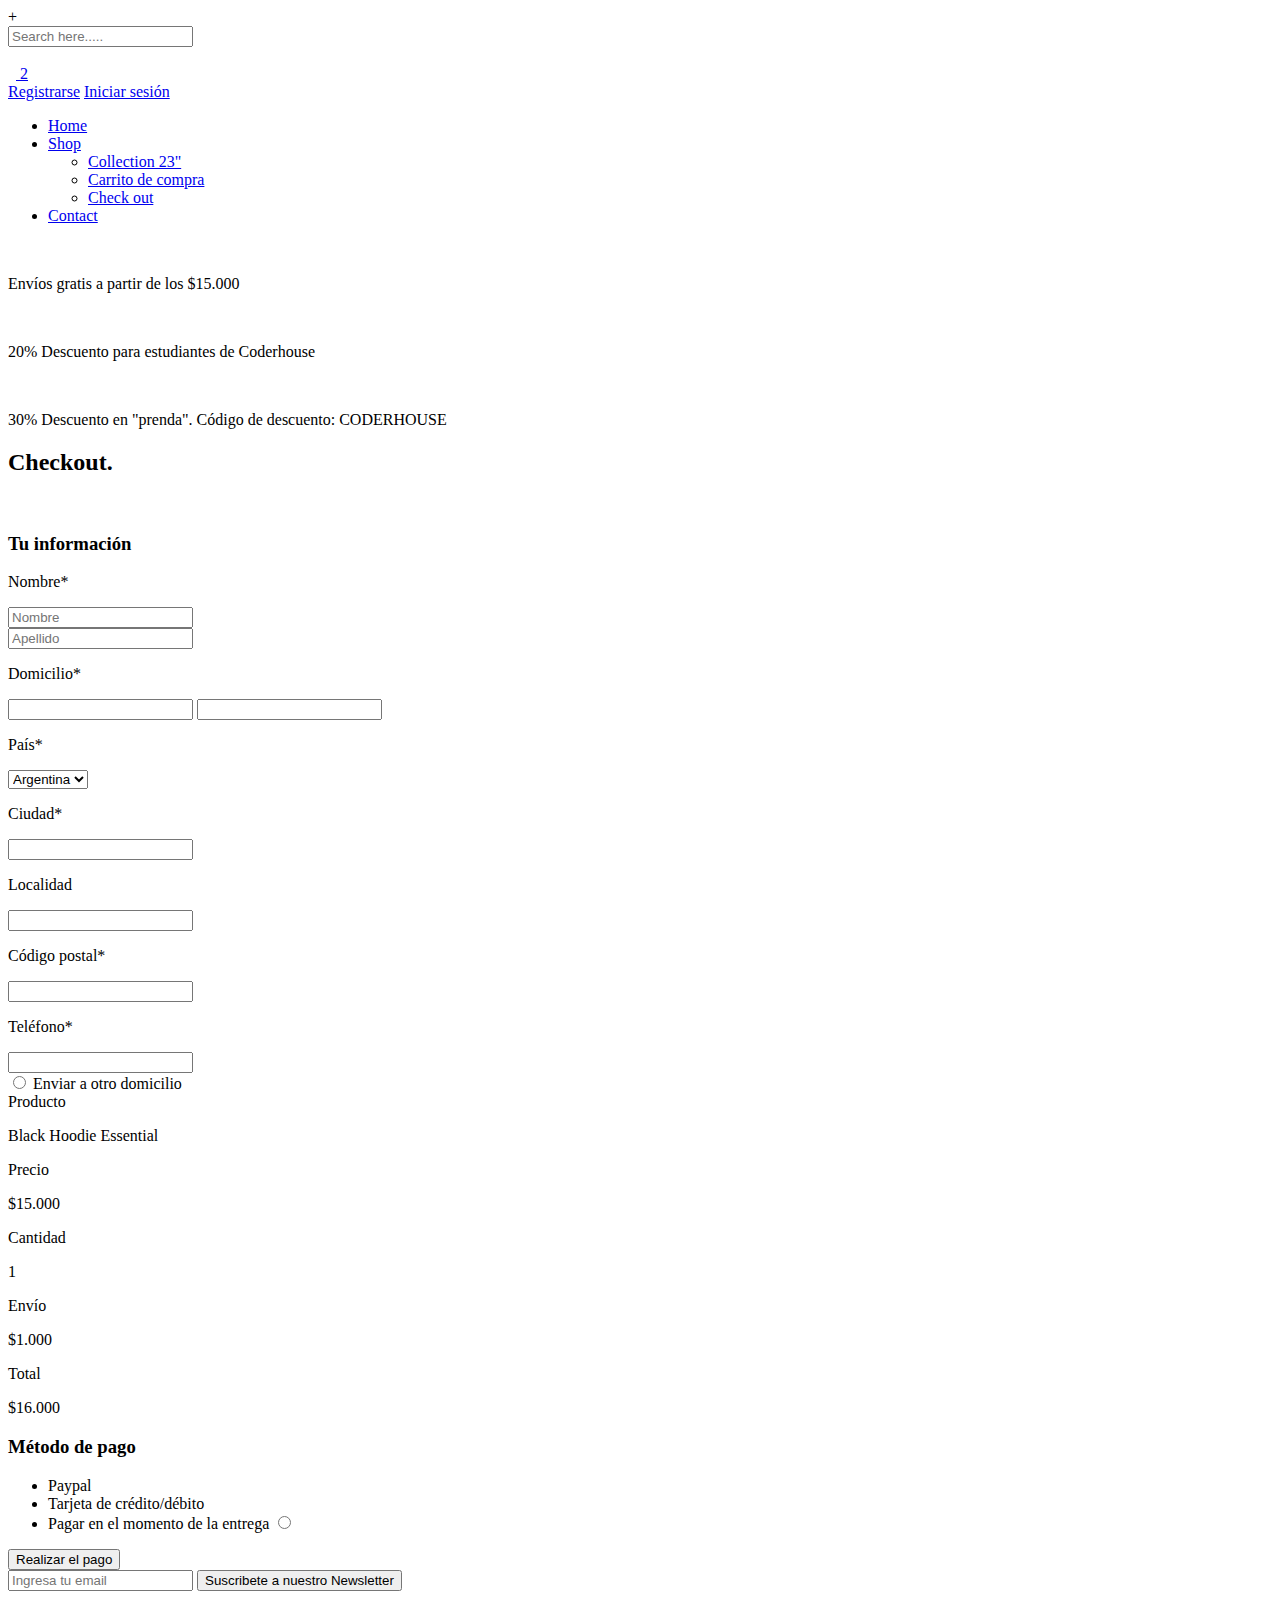
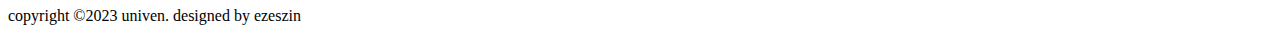
==== pages/check-out.html @ 95d7c091 "Init" ====
<!DOCTYPE html>
<html lang="zxx">

<head>
    <meta charset="UTF-8">
    <meta name="description" content="Yoga Studio Template">
    <meta name="keywords" content="Yoga, unica, creative, html">
    <meta name="viewport" content="width=device-width, initial-scale=1.0">
    <meta http-equiv="X-UA-Compatible" content="ie=edge">
    <title>Univen</title>

    <!-- Google Font -->
    <link href="https://fonts.googleapis.com/css?family=Amatic+SC:400,700&display=swap" rel="stylesheet">
    <link href="https://fonts.googleapis.com/css?family=Montserrat:100,200,300,400,500,600,700,800,900&display=swap"
        rel="stylesheet">

    <!-- Css Styles -->
    <link rel="stylesheet" href="css/bootstrap.min.css" type="text/css">
    <link rel="stylesheet" href="css/font-awesome.min.css" type="text/css">
    <link rel="stylesheet" href="css/nice-select.css" type="text/css">
    <link rel="stylesheet" href="css/owl.carousel.min.css" type="text/css">
    <link rel="stylesheet" href="css/magnific-popup.css" type="text/css">
    <link rel="stylesheet" href="css/slicknav.min.css" type="text/css">
    <link rel="stylesheet" href="css/style.css" type="text/css">
</head>

<body>
    <!-- Page Preloder -->
    <div id="preloder">
        <div class="loader"></div>
    </div>
    
    <!-- Search model -->
	<div class="search-model">
		<div class="h-100 d-flex align-items-center justify-content-center">
			<div class="search-close-switch">+</div>
			<form class="search-model-form">
				<input type="text" id="search-input" placeholder="Search here.....">
			</form>
		</div>
	</div>
	<!-- Search model end -->

    <!-- Header Section Begin -->
    <header class="header-section">
        <div class="container-fluid">
            <div class="inner-header">
                <div class="logo">
                    <a href="./index.html"><img src="img/logo.png" alt=""></a>
                </div>
                <div class="header-right">
                    <img src="img/icons/search.png" alt="" class="search-trigger">
                    <img src="img/icons/man.png" alt="">
                    <a href="#">
                        <img src="img/icons/bag.png" alt="">
                        <span>2</span>
                    </a>
                </div>
                <div class="user-access">
                    <a href="#">Registrarse</a>
                    <a href="#" class="in">Iniciar sesión</a>
                </div>
                <nav class="main-menu mobile-menu">
                    <ul>
                        <li><a class="active" href="../index.html">Home</a></li>
                        <li><a href="../pages/product-page.html">Shop</a>
                            <ul class="sub-menu">
                                <li><a href="../pages/product-page.html">Collection 23"</a></li>
                                <li><a href="shopping-cart.html">Carrito de compra</a></li>
                                <li><a href="check-out.html">Check out</a></li>
                            </ul>
                        </li>
                        <li><a href="./contact.html">Contact</a></li>
                    </ul>
                </nav>
            </div>
        </div>
    </header>
    <!-- Header Info Begin -->
    <div class="header-info">
        <div class="container-fluid">
            <div class="row">
                <div class="col-md-4">
                    <div class="header-item">
                        <img src="img/icons/delivery.png" alt="">
                        <p>Envíos gratis a partir de los $15.000</p>
                    </div>
                </div>
                <div class="col-md-4 text-left text-lg-center">
                    <div class="header-item">
                        <img src="img/icons/voucher.png" alt="">
                        <p>20% Descuento para estudiantes de Coderhouse</p>
                    </div>
                </div>
                <div class="col-md-4 text-left text-xl-right">
                    <div class="header-item">
                    <img src="img/icons/sales.png" alt="">
                    <p>30% Descuento en "prenda". Código de descuento: CODERHOUSE</p>
                </div>
                </div>
            </div>
        </div>
    </div>
    <!-- Header Info End -->
    <!-- Header End -->

    <!-- Page Add Section Begin -->
    <section class="page-add">
        <div class="container">
            <div class="row">
                <div class="col-lg-4">
                    <div class="page-breadcrumb">
                        <h2>Checkout<span>.</span></h2>
                    </div>
                </div>
                <div class="col-lg-8">
                    <img src="img/add.jpg" alt="">
                </div>
            </div>
        </div>
    </section>
    <!-- Page Add Section End -->

    <!-- Cart Total Page Begin -->
    <section class="cart-total-page spad">
        <div class="container">
            <form action="#" class="checkout-form">
                <div class="row">
                    <div class="col-lg-12">
                        <h3>Tu información</h3>
                    </div>
                    <div class="col-lg-9">
                        <div class="row">
                            <div class="col-lg-2">
                                <p class="in-name">Nombre*</p>
                            </div>
                            <div class="col-lg-5">
                                <input type="text" placeholder="Nombre">
                            </div>
                            <div class="col-lg-5">
                                <input type="text" placeholder="Apellido">
                            </div>
                        </div>
                        <div class="row">
                            <div class="col-lg-2">
                                <p class="in-name">Domicilio*</p>
                            </div>
                            <div class="col-lg-10">
                                <input type="text">
                                <input type="text">
                            </div>
                        </div>
                        <div class="row">
                            <div class="col-lg-2">
                                <p class="in-name">País*</p>
                            </div>
                            <div class="col-lg-10">
                                <select class="cart-select country-usa">
                                    <option>Argentina</option>
                                </select>
                            </div>
                        </div>
                        <div class="row">
                            <div class="col-lg-2">
                                <p class="in-name">Ciudad*</p>
                            </div>
                            <div class="col-lg-10">
                                <input type="text">
                            </div>
                        </div>
                        <div class="row">
                            <div class="col-lg-2">
                                <p class="in-name">Localidad</p>
                            </div>
                            <div class="col-lg-10">
                                <input type="text">
                            </div>
                        </div>
                        <div class="row">
                            <div class="col-lg-2">
                                <p class="in-name">Código postal*</p>
                            </div>
                            <div class="col-lg-10">
                                <input type="text">
                            </div>
                        </div>
                        <div class="row">
                            <div class="col-lg-2">
                                <p class="in-name">Teléfono*</p>
                            </div>
                            <div class="col-lg-10">
                                <input type="text">
                            </div>
                        </div>
                        <div class="row">
                            <div class="col-lg-12 text-right">
                                <div class="diff-addr">
                                    <input type="radio" id="one">
                                    <label for="one">Enviar a otro domicilio</label>
                                </div>
                            </div>
                        </div>
                    </div>
                    <div class="col-lg-3">
                        <div class="order-table">
                            <div class="cart-item">
                                <span>Producto</span>
                                <p class="product-name">Black Hoodie Essential</p>
                            </div>
                            <div class="cart-item">
                                <span>Precio</span>
                                <p>$15.000</p>
                            </div>
                            <div class="cart-item">
                                <span>Cantidad</span>
                                <p>1</p>
                            </div>
                            <div class="cart-item">
                                <span>Envío</span>
                                <p>$1.000</p>
                            </div>

                            <div class="cart-total">
                                <span>Total</span>
                                <p>$16.000</p>
                            </div>
                        </div>
                    </div>
                </div>
                <div class="row">
                    <div class="col-lg-12">
                        <div class="payment-method">
                            <h3>Método de pago</h3>
                            <ul>
                                <li>Paypal <img src="img/paypal.jpg" alt=""></li>
                                <li>Tarjeta de crédito/débito <img src="img/mastercard.jpg" alt=""></li>
                                <li>
                                    <label for="two">Pagar en el momento de la entrega</label>
                                    <input type="radio" id="two">
                                </li>
                            </ul>
                            <button type="submit">Realizar el pago</button>
                        </div>
                    </div>
                </div>
            </form>
        </div>
    </section>
    <!-- Cart Total Page End -->

      <!-- Footer Section Begin -->
      <footer class="footer-section spad">
        <div class="container">
            <div class="newslatter-form">
                <div class="row">
                    <div class="col-lg-12">
                        <form action="#">
                            <input type="text" placeholder="Ingresa tu email">
                            <button type="submit">Suscribete a nuestro Newsletter</button>
                        </form>
                    </div>
                </div>
            </div>
        </div>
            <div class="footer-bottom">
                <p>copyright &copy;2023 univen. designed by <span> ezeszin</span></p>
            </div>
        </footer>
    </footer>
    <!-- Footer Section End --> 

    <!-- Js Plugins -->
    <script src="js/jquery-3.3.1.min.js"></script>
    <script src="js/bootstrap.min.js"></script>
    <script src="js/jquery.magnific-popup.min.js"></script>
    <script src="js/jquery.slicknav.js"></script>
    <script src="js/owl.carousel.min.js"></script>
    <script src="js/jquery.nice-select.min.js"></script>
    <script src="js/mixitup.min.js"></script>
    <script src="js/main.js"></script>
</body>

</html>
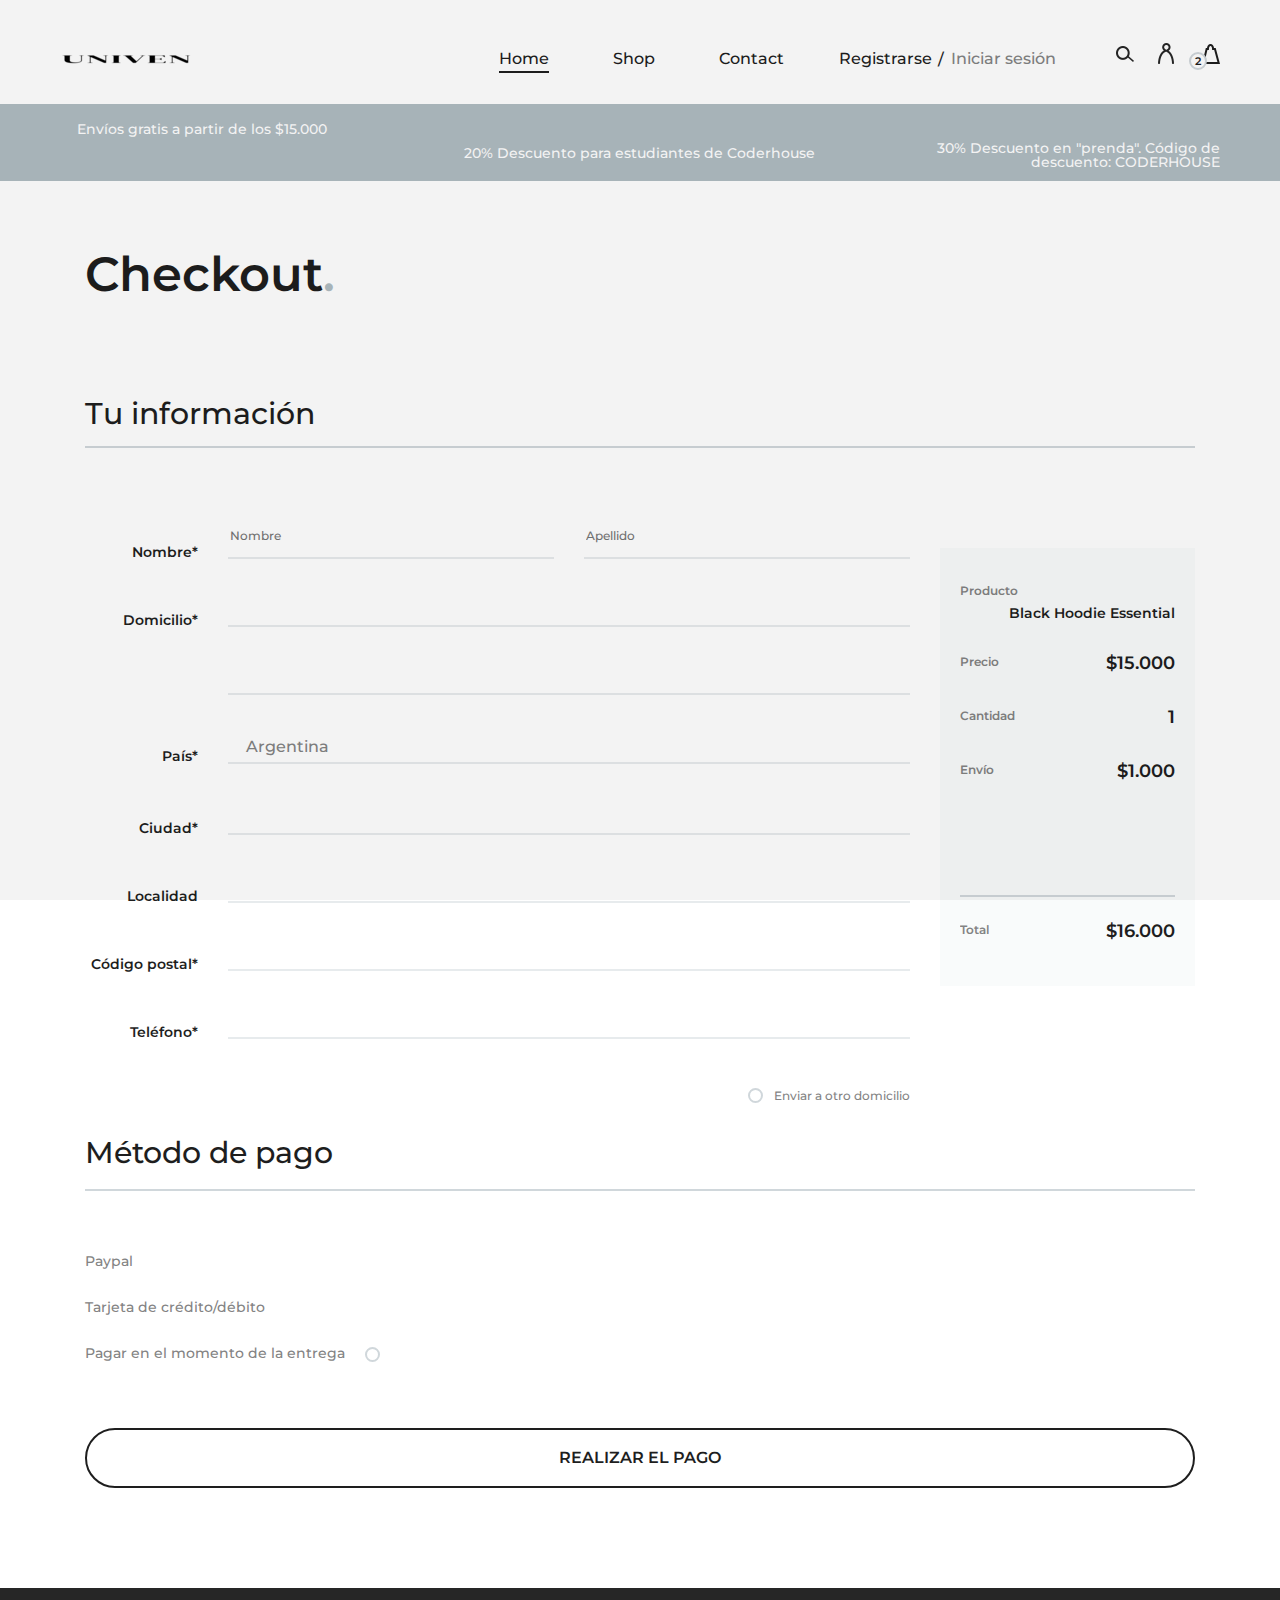
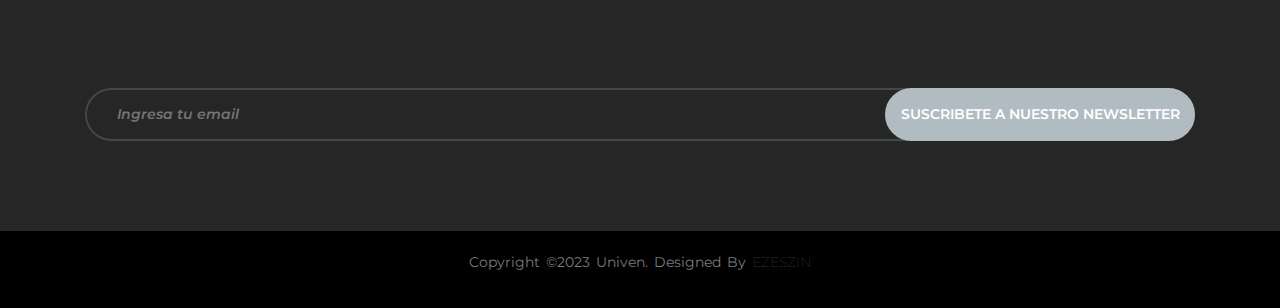
==== commit b16fe139: "Fixes" ====
--- a/pages/check-out.html
+++ b/pages/check-out.html
@@ -1,10 +1,8 @@
 <!DOCTYPE html>
-<html lang="zxx">
+<html lang="en">
 
 <head>
     <meta charset="UTF-8">
-    <meta name="description" content="Yoga Studio Template">
-    <meta name="keywords" content="Yoga, unica, creative, html">
     <meta name="viewport" content="width=device-width, initial-scale=1.0">
     <meta http-equiv="X-UA-Compatible" content="ie=edge">
     <title>Univen</title>
@@ -15,18 +13,18 @@
         rel="stylesheet">
 
     <!-- Css Styles -->
-    <link rel="stylesheet" href="css/bootstrap.min.css" type="text/css">
-    <link rel="stylesheet" href="css/font-awesome.min.css" type="text/css">
-    <link rel="stylesheet" href="css/nice-select.css" type="text/css">
-    <link rel="stylesheet" href="css/owl.carousel.min.css" type="text/css">
-    <link rel="stylesheet" href="css/magnific-popup.css" type="text/css">
-    <link rel="stylesheet" href="css/slicknav.min.css" type="text/css">
-    <link rel="stylesheet" href="css/style.css" type="text/css">
+    <link rel="stylesheet" href="../css/bootstrap.min.css" type="text/css">
+    <link rel="stylesheet" href="../css/font-awesome.min.css" type="text/css">
+    <link rel="stylesheet" href="../css/nice-select.css" type="text/css">
+    <link rel="stylesheet" href="../css/owl.carousel.min.css" type="text/css">
+    <link rel="stylesheet" href="../css/magnific-popup.css" type="text/css">
+    <link rel="stylesheet" href="../css/slicknav.min.css" type="text/css">
+    <link rel="stylesheet" href="../css/style.css" type="text/css">
 </head>
 
 <body>
-    <!-- Page Preloder -->
-    <div id="preloder">
+     <!-- PRELODER -->
+     <div id="preloder">
         <div class="loader"></div>
     </div>
     
@@ -35,7 +33,7 @@
 		<div class="h-100 d-flex align-items-center justify-content-center">
 			<div class="search-close-switch">+</div>
 			<form class="search-model-form">
-				<input type="text" id="search-input" placeholder="Search here.....">
+				<input type="text" id="search-input" placeholder="Buscar aquí...">
 			</form>
 		</div>
 	</div>
@@ -46,13 +44,13 @@
         <div class="container-fluid">
             <div class="inner-header">
                 <div class="logo">
-                    <a href="./index.html"><img src="img/logo.png" alt=""></a>
+                    <a href="../index.html"><img src="../img/univen2.png" alt=""></a>
                 </div>
                 <div class="header-right">
-                    <img src="img/icons/search.png" alt="" class="search-trigger">
-                    <img src="img/icons/man.png" alt="">
+                    <img src="../img/icons/search.png" alt="" class="search-trigger">
+                    <img src="../img/icons/man.png" alt="">
                     <a href="#">
-                        <img src="img/icons/bag.png" alt="">
+                        <img src="../img/icons/bag.png" alt="">
                         <span>2</span>
                     </a>
                 </div>
@@ -63,14 +61,14 @@
                 <nav class="main-menu mobile-menu">
                     <ul>
                         <li><a class="active" href="../index.html">Home</a></li>
-                        <li><a href="../pages/product-page.html">Shop</a>
+                        <li><a href="product-page.html">Shop</a>
                             <ul class="sub-menu">
-                                <li><a href="../pages/product-page.html">Collection 23"</a></li>
+                                <li><a href="product-page.html">Collection 23"</a></li>
                                 <li><a href="shopping-cart.html">Carrito de compra</a></li>
                                 <li><a href="check-out.html">Check out</a></li>
                             </ul>
                         </li>
-                        <li><a href="./contact.html">Contact</a></li>
+                        <li><a href="contact.html">Contact</a></li>
                     </ul>
                 </nav>
             </div>
@@ -270,14 +268,14 @@
     <!-- Footer Section End --> 
 
     <!-- Js Plugins -->
-    <script src="js/jquery-3.3.1.min.js"></script>
-    <script src="js/bootstrap.min.js"></script>
-    <script src="js/jquery.magnific-popup.min.js"></script>
-    <script src="js/jquery.slicknav.js"></script>
-    <script src="js/owl.carousel.min.js"></script>
-    <script src="js/jquery.nice-select.min.js"></script>
-    <script src="js/mixitup.min.js"></script>
-    <script src="js/main.js"></script>
+    <script src="../js/jquery-3.3.1.min.js"></script>
+    <script src="../js/bootstrap.min.js"></script>
+    <script src="../js/jquery.magnific-popup.min.js"></script>
+    <script src="../js/jquery.slicknav.js"></script>
+    <script src="../js/owl.carousel.min.js"></script>
+    <script src="../js/jquery.nice-select.min.js"></script>
+    <script src="../js/mixitup.min.js"></script>
+    <script src="../js/main.js"></script>
 </body>
 
 </html>--- a/css/nice-select.css
+++ b/css/nice-select.css
@@ -0,0 +1,139 @@
+/* estilos del categories */
+.nice-select {
+  -webkit-tap-highlight-color: transparent;
+  background-color: #fff;
+  border-radius: 5px;
+  border: solid 1px #e8e8e8;
+  box-sizing: border-box;
+  clear: both;
+  cursor: pointer;
+  display: block;
+  float: left;
+  font-family: inherit;
+  font-size: 14px;
+  font-weight: normal;
+  height: 42px;
+  line-height: 40px;
+  outline: none;
+  padding-left: 18px;
+  padding-right: 30px;
+  position: relative;
+  text-align: left !important;
+  -webkit-transition: all 0.2s ease-in-out;
+  transition: all 0.2s ease-in-out;
+  -webkit-user-select: none;
+     -moz-user-select: none;
+      -ms-user-select: none;
+          user-select: none;
+  white-space: nowrap;
+  width: auto; }
+  .nice-select:hover {
+    border-color: #dbdbdb; }
+  .nice-select:active, .nice-select.open, .nice-select:focus {
+    border-color: #999; }
+  .nice-select:after {
+    border-bottom: 2px solid #999;
+    border-right: 2px solid #999;
+    content: '';
+    display: block;
+    height: 5px;
+    margin-top: -4px;
+    pointer-events: none;
+    position: absolute;
+    right: 12px;
+    top: 50%;
+    -webkit-transform-origin: 66% 66%;
+        -ms-transform-origin: 66% 66%;
+            transform-origin: 66% 66%;
+    -webkit-transform: rotate(45deg);
+        -ms-transform: rotate(45deg);
+            transform: rotate(45deg);
+    -webkit-transition: all 0.15s ease-in-out;
+    transition: all 0.15s ease-in-out;
+    width: 5px; }
+  .nice-select.open:after {
+    -webkit-transform: rotate(-135deg);
+        -ms-transform: rotate(-135deg);
+            transform: rotate(-135deg); }
+  .nice-select.open .list {
+    opacity: 1;
+    pointer-events: auto;
+    -webkit-transform: scale(1) translateY(0);
+        -ms-transform: scale(1) translateY(0);
+            transform: scale(1) translateY(0); }
+  .nice-select.disabled {
+    border-color: #ededed;
+    color: #999;
+    pointer-events: none; }
+    .nice-select.disabled:after {
+      border-color: #cccccc; }
+  .nice-select.wide {
+    width: 100%; }
+    .nice-select.wide .list {
+      left: 0 !important;
+      right: 0 !important; }
+  .nice-select.right {
+    float: right; }
+    .nice-select.right .list {
+      left: auto;
+      right: 0; }
+  .nice-select.small {
+    font-size: 12px;
+    height: 36px;
+    line-height: 34px; }
+    .nice-select.small:after {
+      height: 4px;
+      width: 4px; }
+    .nice-select.small .option {
+      line-height: 34px;
+      min-height: 34px; }
+  .nice-select .list {
+    background-color: #fff;
+    border-radius: 5px;
+    box-shadow: 0 0 0 1px rgba(68, 68, 68, 0.11);
+    box-sizing: border-box;
+    margin-top: 4px;
+    opacity: 0;
+    overflow: hidden;
+    padding: 0;
+    pointer-events: none;
+    position: absolute;
+    top: 100%;
+    left: 0;
+    -webkit-transform-origin: 50% 0;
+        -ms-transform-origin: 50% 0;
+            transform-origin: 50% 0;
+    -webkit-transform: scale(0.75) translateY(-21px);
+        -ms-transform: scale(0.75) translateY(-21px);
+            transform: scale(0.75) translateY(-21px);
+    -webkit-transition: all 0.2s cubic-bezier(0.5, 0, 0, 1.25), opacity 0.15s ease-out;
+    transition: all 0.2s cubic-bezier(0.5, 0, 0, 1.25), opacity 0.15s ease-out;
+    z-index: 9; }
+    .nice-select .list:hover .option:not(:hover) {
+      background-color: transparent !important; }
+  .nice-select .option {
+    cursor: pointer;
+    font-weight: 400;
+    line-height: 40px;
+    list-style: none;
+    min-height: 40px;
+    outline: none;
+    padding-left: 18px;
+    padding-right: 29px;
+    text-align: left;
+    -webkit-transition: all 0.2s;
+    transition: all 0.2s; }
+    .nice-select .option:hover, .nice-select .option.focus, .nice-select .option.selected.focus {
+      background-color: #f6f6f6; }
+    .nice-select .option.selected {
+      font-weight: bold; }
+    .nice-select .option.disabled {
+      background-color: transparent;
+      color: #999;
+      cursor: default; }
+
+.no-csspointerevents .nice-select .list {
+  display: none; }
+
+.no-csspointerevents .nice-select.open .list {
+  display: block; }
--- a/css/style.css
+++ b/css/style.css
@@ -0,0 +1,2390 @@
+ 
+
+/*----------------------------------------*/
+/* Template default CSS
+/*----------------------------------------*/
+
+html,
+body {
+	height: 100%;
+	font-family: "Montserrat", sans-serif;
+	-webkit-font-smoothing: antialiased;
+	font-smoothing: antialiased;
+	background: none;
+}
+
+h1,
+h2,
+h3,
+h4,
+h5,
+h6 {
+	margin: 0;
+	color: #111111;
+	font-weight: 500;
+	font-family: "Montserrat", sans-serif;
+}
+
+h1 {
+	font-size: 70px;
+}
+
+h2 {
+	font-size: 36px;
+}
+
+h3 {
+	font-size: 30px;
+}
+
+h4 {
+	font-size: 24px;
+}
+
+h5 {
+	font-size: 18px;
+}
+
+h6 {
+	font-size: 16px;
+}
+
+p {
+	font-size: 15px;
+	color: #7b7b7b;
+	font-weight: 400;
+	line-height: 1.6;
+	font-family: "Montserrat", sans-serif;
+	margin: 0 0 15px 0;
+}
+
+img {
+	max-width: 100%;
+}
+
+input:focus,
+select:focus,
+button:focus,
+textarea:focus {
+	outline: none;
+}
+
+a:hover,
+a:focus {
+	text-decoration: none;
+	outline: none;
+	color: #fff;
+}
+
+ul,
+ol {
+	padding: 0;
+	margin: 0;
+}
+
+@font-face {
+	font-family: "FuturaBT-Book";
+	src: url("../fonts/FuturaBT-Book.eot?#iefix") format("embedded-opentype"), url("../fonts/FuturaBT-Book.woff") format("woff"), url("../fonts/FuturaBT-Book.ttf") format("truetype"), url("../fonts/FuturaBT-Book.svg#FuturaBT-Book") format("svg");
+	font-weight: normal;
+	font-style: normal;
+}
+
+/*---------------------
+  Helper CSS
+-----------------------*/
+
+.section-title h2 {
+	color: #1e1e1e;
+	font-size: 60px;
+	font-weight: 700;
+}
+
+.set-bg {
+	background-repeat: no-repeat;
+	background-size: cover;
+	background-position: top center;
+}
+
+.spad {
+	padding-top: 100px;
+	padding-bottom: 100px;
+}
+
+.text-white h1,
+.text-white h2,
+.text-white h3,
+.text-white h4,
+.text-white h5,
+.text-white h6,
+.text-white p,
+.text-white span,
+.text-white li,
+.text-white a {
+	color: #fff;
+}
+
+/* buttons */
+
+.primary-btn {
+	color: #fff;
+	display: inline-block;
+	font-size: 14px;
+	font-weight: 600;
+	padding: 16px 40px;
+	border: 2px solid #fff;
+	border-radius: 50px;
+	text-transform: uppercase;
+}
+
+.site-btn {
+	color: #1e1e1e;
+	display: inline-block;
+	font-size: 14px;
+	font-weight: 600;
+	padding: 16px 40px;
+	border: 2px solid #1e1e1e;
+	border-radius: 50px;
+	cursor: pointer;
+	text-transform: uppercase;
+}
+
+/* Preloder */
+
+#preloder {
+	position: fixed;
+	width: 100%;
+	height: 100%;
+	top: 0;
+	left: 0;
+	z-index: 999999;
+	background: #000;
+}
+
+.loader {
+	width: 40px;
+	height: 40px;
+	position: absolute;
+	top: 50%;
+	left: 50%;
+	margin-top: -13px;
+	margin-left: -13px;
+	border-radius: 60px;
+	animation: loader 0.8s linear infinite;
+	-webkit-animation: loader 0.8s linear infinite;
+}
+
+@keyframes loader {
+	0% {
+		-webkit-transform: rotate(0deg);
+		transform: rotate(0deg);
+		border: 4px solid #f44336;
+		border-left-color: transparent;
+	}
+	50% {
+		-webkit-transform: rotate(180deg);
+		transform: rotate(180deg);
+		border: 4px solid #673ab7;
+		border-left-color: transparent;
+	}
+	100% {
+		-webkit-transform: rotate(360deg);
+		transform: rotate(360deg);
+		border: 4px solid #f44336;
+		border-left-color: transparent;
+	}
+}
+
+@-webkit-keyframes loader {
+	0% {
+		-webkit-transform: rotate(0deg);
+		border: 4px solid #f44336;
+		border-left-color: transparent;
+	}
+	50% {
+		-webkit-transform: rotate(180deg);
+		border: 4px solid #673ab7;
+		border-left-color: transparent;
+	}
+	100% {
+		-webkit-transform: rotate(360deg);
+		border: 4px solid #f44336;
+		border-left-color: transparent;
+	}
+}
+
+.elements-section {
+	padding-top: 100px;
+}
+
+.el-title {
+	margin-bottom: 75px;
+}
+
+.element {
+	margin-bottom: 100px;
+}
+
+.element:last-child {
+	margin-bottom: 0;
+}
+
+/*---------------------
+  Header
+-----------------------*/
+
+.header-section {
+	height: 104px;
+	padding-top: 38px;
+	padding-bottom: 24px;
+	padding-left: 45px;
+	padding-right: 45px;
+}
+
+.inner-header .logo {
+	float: left;
+}
+
+.inner-header .header-right {
+	float: right;
+	line-height: 30px;
+}
+
+.inner-header .header-right img {
+	display: inline-block;
+	margin-right: 20px;
+	cursor: pointer;
+}
+
+.inner-header .header-right a {
+	display: inline-block;
+	position: relative;
+}
+
+.inner-header .header-right a img {
+	margin-right: 0;
+	margin-left: 4px;
+}
+
+.inner-header .header-right a span {
+	font-size: 11px;
+	color: #1e1e1e;
+	width: 18px;
+	height: 18px;
+	border: 2px solid #D0D7DB;
+	background: #fff;
+	display: inline-block;
+	line-height: 15px;
+	text-align: center;
+	border-radius: 50%;
+	font-weight: 600;
+	position: absolute;
+	left: -9px;
+	top: 14px;
+}
+
+.inner-header .user-access {
+	float: right;
+	margin-right: 100px;
+}
+
+.inner-header .user-access a {
+	color: #1e1e1e;
+	font-size: 16px;
+	display: inline-block;
+	font-weight: 500;
+	position: relative;
+	line-height: 42px;
+}
+
+.inner-header .user-access a.in {
+	color: #838383;
+	margin-left: 15px;
+	position: relative;
+}
+
+.inner-header .user-access a.in::before {
+	position: absolute;
+	left: -13px;
+	top: 1px;
+	color: #1e1e1e;
+	content: "/";
+}
+
+.inner-header .main-menu {
+	float: right;
+	margin-right: 150px;
+}
+
+.inner-header .main-menu ul li {
+	display: inline-block;
+	margin-left: 60px;
+	position: relative;
+}
+
+.inner-header .main-menu ul li a {
+	color: #1e1e1e;
+	font-size: 16px;
+	display: inline-block;
+	font-weight: 500;
+	position: relative;
+	line-height: 42px;
+}
+
+.inner-header .main-menu ul li a.active:after {
+	opacity: 1;
+}
+
+.inner-header .main-menu ul li a:hover:after {
+	opacity: 1;
+}
+
+.inner-header .main-menu ul li a:after {
+	position: absolute;
+	left: 0;
+	bottom: 7px;
+	width: 100%;
+	height: 2px;
+	background: #1e1e1e;
+	content: "";
+	opacity: 0;
+	-webkit-transform: all 0.3s;
+	-webkit-transition: all 0.3s;
+	transition: all 0.3s;
+}
+
+.inner-header .main-menu ul li:hover .sub-menu {
+	visibility: visible;
+	opacity: 1;
+	margin-top: 0;
+}
+
+.inner-header .main-menu ul li .sub-menu {
+	position: absolute;
+	list-style: none;
+	width: 220px;
+	left: 0;
+	top: 100%;
+	padding: 20px 0;
+	visibility: hidden;
+	opacity: 0;
+	margin-top: 50px;
+	background: #fff;
+	z-index: 99;
+	-webkit-transition: all 0.4s;
+	transition: all 0.4s;
+	-webkit-box-shadow: 2px 7px 20px rgba(0, 0, 0, 0.2);
+	box-shadow: 2px 7px 20px rgba(0, 0, 0, 0.2);
+}
+
+.inner-header .main-menu ul li .sub-menu li {
+	display: block;
+	margin: 0;
+}
+
+.inner-header .main-menu ul li .sub-menu li a {
+	display: block;
+	color: #000;
+	margin-right: 0;
+	padding: 0px 20px;
+	font-size: 14px;
+	line-height: 2.3;
+}
+
+.inner-header .main-menu ul li .sub-menu li a:after {
+	display: none;
+}
+
+.slicknav_menu {
+	display: none;
+}
+
+/*---------------------
+  Search Bar
+-----------------------*/
+
+.search-model {
+	display: none;
+	position: fixed;
+	width: 100%;
+	height: 100%;
+	left: 0;
+	top: 0;
+	background: #000;
+	z-index: 99999;
+}
+
+.search-model-form {
+	padding: 0 15px;
+}
+
+.search-model-form input {
+	width: 500px;
+	font-size: 40px;
+	border: none;
+	border-bottom: 2px solid #333;
+	background: none;
+	color: #999;
+}
+
+.search-close-switch {
+	position: absolute;
+	width: 50px;
+	height: 50px;
+	background: #333;
+	color: #fff;
+	text-align: center;
+	border-radius: 50%;
+	padding-top: 6px;
+	font-size: 26px;
+	top: 30px;
+	cursor: pointer;
+	-webkit-transform: rotate(45deg);
+	transform: rotate(45deg);
+	font-weight: 300;
+}
+
+/*---------------------
+  Header Info
+-----------------------*/
+
+.header-info {
+	background: #B0BCC2;
+	overflow: hidden;
+	padding: 10px 45px;
+}
+
+.header-info .header-item {
+	overflow: hidden;
+}
+
+.header-info .header-item img {
+	display: inline-block;
+	margin-right: 13px;
+}
+
+.header-info .header-item p {
+	display: inline-block;
+	line-height: 1;
+	font-size: 14px;
+	color: #fff;
+	font-weight: 500;
+	margin-bottom: 0;
+	position: relative;
+	top: 3px;
+}
+
+/*---------------------
+  Hero Slider
+-----------------------*/
+
+.hero-items .owl-dots {
+	position: absolute;
+	left: 110px;
+	bottom: 62px;
+}
+
+.hero-items .owl-dots button {
+	display: inline-block;
+	height: 11px;
+	width: 11px;
+	background: #969D9E;
+	border-radius: 50%;
+	margin-right: 9px;
+}
+
+.hero-items .owl-dots button.active {
+	background: #1e1e1e;
+}
+
+.hero-items .owl-nav button[type=button] {
+	display: inline-block;
+	height: 68px;
+	width: 68px;
+	background: #B0BCC2;
+	font-size: 35px;
+	color: #fff;
+	border-radius: 50%;
+	text-align: center;
+	position: absolute;
+	left: 60px;
+	top: 345px;
+}
+
+.hero-items .owl-nav button[type=button].owl-next {
+	left: auto;
+	right: 60px;
+	display: none;
+}
+
+.single-slider-item {
+	padding: 270px 0;
+	text-align: center;
+	height: 100%;
+}
+
+.single-slider-item h1 {
+	color: #fff;
+	font-size: 110px;
+	font-weight: 700;
+	line-height: 85px;
+}
+
+.single-slider-item h2 {
+	color: #fff;
+	font-size: 96px;
+	font-weight: 400;
+	margin-bottom: 28px;
+}
+
+.single-slider-item .primary-btn,
+.single-slider-item h1,
+.single-slider-item h2 {
+	position: relative;
+	top: 50px;
+	opacity: 0;
+}
+
+.hero-items .owl-item.active .single-slider-item h1,
+.hero-items .owl-item.active .single-slider-item h2,
+.hero-items .owl-item.active .single-slider-item .primary-btn {
+	top: 0;
+	opacity: 1;
+}
+
+.hero-items .owl-item.active .single-slider-item h1 {
+	-webkit-transition: all 0.5s ease 0.4s;
+	transition: all 0.5s ease 0.4s;
+}
+
+.hero-items .owl-item.active .single-slider-item h2 {
+	-webkit-transition: all 0.5s ease 0.6s;
+	transition: all 0.5s ease 0.6s;
+}
+
+.hero-items .owl-item.active .single-slider-item .primary-btn {
+	-webkit-transition: all 0.5s ease 0.8s;
+	transition: all 0.5s ease 0.8s;
+}
+
+/*---------------------
+  Features Section
+-----------------------*/
+
+.features-section {
+	padding-bottom: 0;
+}
+
+.features-ads {
+	padding-bottom: 67px;
+}
+
+.features-ads .single-features-ads {
+	text-align: center;
+	margin-bottom: 30px;
+}
+
+.features-ads .single-features-ads.first {
+	margin-top: 39px;
+}
+
+.features-ads .single-features-ads.second {
+	margin-top: 8px;
+}
+
+.features-ads .single-features-ads img {
+	margin-bottom: 15px;
+}
+
+.features-ads .single-features-ads h4 {
+	color: #1e1e1e;
+	font-size: 22px;
+	font-weight: 700;
+	line-height: 50px;
+}
+
+.features-ads .single-features-ads p {
+	color: #727272;
+	font-size: 14px;
+	line-height: 27px;
+	font-weight: 500;
+}
+
+.features-box .single-box-item {
+	position: relative;
+}
+
+.features-box .single-box-item.first-box {
+	margin-bottom: 35px;
+}
+
+.features-box .single-box-item.first-box .box-text {
+	position: absolute;
+	right: 60px;
+	top: 106px;
+}
+
+.features-box .single-box-item.first-box .box-text .trend-alert {
+	color: #1e1e1e;
+	display: block;
+	font-size: 22px;
+	font-family: "FuturaBT-Book";
+	letter-spacing: 2px;
+	line-height: 45px;
+	text-transform: uppercase;
+	margin-bottom: 38px;
+}
+
+.features-box .single-box-item.first-box .box-text .primary-btn {
+	border-color: #D0D7DB;
+	color: #1e1e1e;
+}
+
+.features-box .single-box-item.second-box {
+	margin-bottom: 35px;
+}
+
+.features-box .single-box-item.second-box .box-text {
+	position: absolute;
+	left: 56px;
+	top: 150px;
+}
+
+.features-box .single-box-item.second-box .box-text .trend-year {
+	color: #fff;
+	opacity: 1;
+}
+
+.features-box .single-box-item.second-box .box-text .trend-alert {
+	color: #5b5b5b;
+	display: inline-block;
+	font-size: 16px;
+	font-family: "FuturaBT-Book";
+	text-transform: uppercase;
+	letter-spacing: 4px;
+	line-height: 45px;
+}
+
+.features-box .single-box-item.large-box .box-text {
+	position: absolute;
+	left: 125px;
+	top: 60px;
+}
+
+.features-box .single-box-item.large-box .box-text .trend-year {
+	color: #838383;
+	opacity: 1;
+}
+
+.features-box .single-box-item.large-box .box-text h2 {
+	font-size: 60px;
+	font-weight: 700;
+	line-height: 56px;
+}
+
+.features-box .single-box-item.large-box .box-text .trend-alert {
+	color: #5b5b5b;
+	display: inline-block;
+	font-size: 22px;
+	font-family: "FuturaBT-Book";
+	letter-spacing: 2px;
+	line-height: 36px;
+	text-transform: uppercase;
+}
+
+.features-box .single-box-item img {
+	min-width: 100%;
+}
+
+.features-box .single-box-item .box-text .trend-year {
+	color: #1e1e1e;
+	font-size: 22px;
+	font-weight: 700;
+	opacity: 0.32;
+	display: inline-block;
+}
+
+.features-box .single-box-item .box-text h2 {
+	color: #1e1e1e;
+	font-size: 48px;
+	font-weight: 600;
+	line-height: 38px;
+}
+
+/*---------------------
+  Latest Product
+-----------------------*/
+
+.latest-products {
+	padding-top: 55px;
+	padding-bottom: 65px;
+}
+
+.product-filter {
+	margin-bottom: 100px;
+}
+
+.product-filter .section-title {
+	margin-bottom: 20px;
+}
+
+.product-filter .product-controls li {
+	list-style: none;
+	display: inline-block;
+	color: #838383;
+	font-size: 14px;
+	margin-right: 42px;
+	font-weight: 500;
+	cursor: pointer;
+}
+
+.product-filter .product-controls li.mixitup-control-active {
+	color: #1e1e1e;
+}
+
+.product-filter .product-controls li:hover {
+	color: #1e1e1e;
+}
+
+.product-filter .product-controls li:last-child {
+	margin-right: 0;
+}
+
+.single-product-item {
+	margin-bottom: 30px;
+}
+
+.single-product-item figure {
+	margin-bottom: 40px;
+	position: relative;
+	overflow: hidden;
+}
+
+.single-product-item figure img {
+	min-width: 100%;
+}
+
+.single-product-item figure .p-status {
+	position: absolute;
+	left: 20px;
+	top: 20px;
+	padding: 5px 16px;
+	font-size: 12px;
+	background: #1e1e1e;
+	color: #fff;
+	border-radius: 50px;
+}
+
+.single-product-item figure .p-status.sale {
+	background: #FE439F;
+}
+
+.single-product-item figure .p-status.popular {
+	background: #D0D7DB;
+}
+
+.single-product-item .product-text {
+	text-align: center;
+}
+
+.single-product-item .product-text h6 {
+	color: #727272;
+	margin-bottom: 15px;
+}
+
+.single-product-item .product-text p {
+	color: #1e1e1e;
+	font-size: 18px;
+	font-weight: 700;
+	margin-bottom: 0;
+}
+
+/*---------------------
+  Lookbok Section
+-----------------------*/
+
+.lookbok-left {
+	padding-top: 105px;
+}
+
+.lookbok-left .section-title {
+	margin-bottom: 30px;
+}
+
+.lookbok-left .section-title h2 {
+	line-height: 50px;
+}
+
+.lookbok-left p {
+	color: #787878;
+	font-size: 14px;
+	line-height: 27px;
+	font-weight: 500;
+	margin-bottom: 40px;
+}
+
+.lookbok-left .primary-btn.look-btn {
+	background-color: #B0BCC2;
+}
+
+.lookbok-pic {
+	position: relative;
+}
+
+.lookbok-pic img {
+	min-width: 100%;
+	height: 100%;
+}
+
+.lookbok-pic .pic-text {
+	position: absolute;
+	left: 0;
+	right: 0;
+	bottom: 0;
+	text-align: center;
+	font-size: 135px;
+	color: #fff;
+	font-weight: 600;
+	line-height: 97px;
+}
+
+/*---------------------
+  Logo Section
+-----------------------*/
+
+.logo-section {
+	padding: 70px 120px;
+}
+
+.logo-section .logo-item {
+	display: -webkit-box;
+	display: -ms-flexbox;
+	display: flex;
+	-webkit-box-align: center;
+	-ms-flex-align: center;
+	align-items: center;
+	-webkit-box-pack: center;
+	-ms-flex-pack: center;
+	justify-content: center;
+	height: 120px;
+	opacity: 0.1;
+	-webkit-transition: 0.4s;
+	transition: 0.4s;
+}
+
+.logo-section .logo-item:hover {
+	opacity: 1;
+}
+
+.logo-section .owl-carousel .owl-item img {
+	display: block;
+	width: auto;
+}
+
+/*---------------------
+  Footer
+-----------------------*/
+
+.footer-section {
+	background: #262626;
+	padding-bottom: 0;
+}
+
+.newslatter-form {
+	margin-bottom: 90px;
+}
+
+.newslatter-form form {
+	position: relative;
+}
+
+.newslatter-form form input {
+	width: 100%;
+	border: 2px solid #454747;
+	border-radius: 50px;
+	height: 53px;
+	background: transparent;
+	color: #535353;
+	font-size: 14px;
+	font-style: italic;
+	font-weight: 600;
+	padding-left: 30px;
+	position: relative;
+}
+
+.newslatter-form form button {
+	width: 310px;
+	height: 53px;
+	background: #B0BCC2;
+	border: 2px solid #B0BCC2;
+	color: #fff;
+	cursor: pointer;
+	text-transform: uppercase;
+	font-size: 14px;
+	font-weight: 600;
+	border-radius: 50px;
+	position: absolute;
+	right: 0;
+}
+
+.footer-widget {
+	margin-bottom: 40px;
+}
+
+.footer-widget .single-footer-widget {
+	margin-bottom: 30px;
+}
+
+.footer-widget .single-footer-widget h4 {
+	color: #fff;
+	font-size: 26px;
+	margin-bottom: 44px;
+}
+
+.footer-widget .single-footer-widget ul li {
+	color: #fff;
+	font-size: 14px;
+	font-weight: 500;
+	list-style: none;
+	line-height: 36px;
+	opacity: 0.5;
+}
+
+.social-links-warp {
+	background: #222121;
+	padding: 46px 0;
+}
+
+.social-links a {
+	margin-right: 88px;
+	display: inline-block;
+}
+
+.social-links a:last-child {
+	margin-right: 0;
+}
+
+.social-links a i {
+	font-size: 30px;
+	color: #d7d7d7;
+	float: left;
+	margin-right: 19px;
+	overflow: hidden;
+	-webkit-transition: all 0.3s;
+	transition: all 0.3s;
+}
+
+.social-links a span {
+	display: inline-block;
+	font-size: 12px;
+	font-weight: 400;
+	text-transform: uppercase;
+	color: #9f9fa0;
+	padding-top: 10px;
+	-webkit-transition: all 0.3s;
+	transition: all 0.3s;
+}
+
+.social-links a.instagram:hover i {
+	color: #2F5D84;
+}
+
+.social-links a.google-plus:hover i {
+	color: #E04B37;
+}
+
+.social-links a.twitter:hover i {
+	color: #5abed6;
+}
+
+.social-links a.pinterest:hover i {
+	color: #CD212D;
+}
+
+.social-links a.facebook:hover i {
+	color: #39599F;
+}
+
+.social-links a.twitter:hover i {
+	color: #5abed6;
+}
+
+.social-links a.youtube:hover i {
+	color: #D12227;
+}
+
+.social-links a.tumblr:hover i {
+	color: #37475E;
+}
+
+.social-links a:hover span {
+	color: #fff;
+}
+
+/*---------------------------- Other Pages Styles ----------------------------*/
+
+/*---------------------
+  Page Add
+-----------------------*/
+
+.page-add {
+	padding-top: 31px;
+	margin-bottom: 92px;
+}
+
+.page-add .page-breadcrumb {
+	padding-top: 34px;
+}
+
+.page-add .page-breadcrumb h2 {
+	color: #1e1e1e;
+	font-size: 48px;
+	font-weight: 600;
+}
+
+.page-add .page-breadcrumb h2 span {
+	color: #B0BCC2;
+}
+
+.page-add .page-breadcrumb a {
+	color: #838383;
+	display: inline-block;
+	font-size: 12px;
+	font-weight: 600;
+	margin-right: 6px;
+	position: relative;
+}
+
+.page-add .page-breadcrumb a.active {
+	color: #1e1e1e;
+}
+
+.page-add .page-breadcrumb a:last-child:after {
+	display: none;
+}
+
+.page-add .page-breadcrumb a:after {
+	position: absolute;
+	top: 1px;
+	right: -5px;
+	content: "/";
+}
+
+/*---------------------
+  Categories Page
+-----------------------*/
+
+.categories-controls {
+	margin-bottom: 45px;
+}
+
+.categories-controls .categories-filter .cf-left {
+	float: left;
+}
+
+.categories-controls .categories-filter .cf-left .nice-select {
+	background-color: transparent;
+	border-radius: 0;
+	border: none;
+	position: relative;
+	padding-left: 0;
+	font-size: 14px;
+	font-weight: 500;
+	color: #838383;
+}
+
+.categories-controls .categories-filter .cf-left .nice-select:before {
+	position: absolute;
+	left: 0;
+	bottom: 8px;
+	width: 100%;
+	height: 2px;
+	background: #838383;
+	content: "";
+}
+
+.categories-controls .categories-filter .cf-left .nice-select:after {
+	height: 9px;
+	right: 2px;
+	top: 46%;
+	width: 9px;
+}
+
+.categories-controls .categories-filter .cf-left .nice-select .list {
+	border-radius: 0;
+	margin-top: -8px;
+}
+
+.categories-controls .categories-filter .cf-right {
+	float: right;
+	line-height: 30px;
+}
+
+.categories-controls .categories-filter .cf-right span {
+	color: #838383;
+	font-size: 12px;
+	font-weight: 500;
+	margin-right: 24px;
+}
+
+.categories-controls .categories-filter .cf-right a {
+	color: #838383;
+	display: inline-block;
+	font-size: 12px;
+	font-weight: 500;
+	margin-right: 25px;
+	position: relative;
+}
+
+.categories-controls .categories-filter .cf-right a.active:after {
+	opacity: 1;
+}
+
+.categories-controls .categories-filter .cf-right a:after {
+	position: absolute;
+	left: 0;
+	bottom: -2px;
+	width: 10px;
+	height: 2px;
+	background: #000000;
+	content: "";
+	opacity: 0;
+	-webkit-transition: all 0.3s;
+	transition: all 0.3s;
+}
+
+.categories-controls .categories-filter .cf-right a:hover:after {
+	opacity: 1;
+}
+
+.categories-controls .categories-filter .cf-right a:last-child {
+	margin-right: 0;
+}
+
+.categories-page {
+	padding-top: 0;
+}
+
+.categories-page .single-product-item figure {
+	position: relative;
+	z-index: 1;
+}
+
+.categories-page .single-product-item figure:hover:after {
+	opacity: 0.48;
+}
+
+.categories-page .single-product-item figure:hover .hover-icon {
+	opacity: 1;
+	visibility: visible;
+}
+
+.categories-page .single-product-item figure:after {
+	position: absolute;
+	left: 0;
+	top: 0;
+	height: 100%;
+	width: 100%;
+	background: #000000;
+	content: "";
+	opacity: 0;
+	-webkit-transition: all 0.3s;
+	transition: all 0.3s;
+}
+
+.categories-page .single-product-item figure .p-status {
+	z-index: 99;
+}
+
+.categories-page .single-product-item figure .hover-icon {
+	position: absolute;
+	left: 50%;
+	top: 50%;
+	-webkit-transform: translate(-19px, -22px);
+	transform: translate(-19px, -22px);
+	z-index: 99;
+	opacity: 0;
+	visibility: hidden;
+	-webkit-transition: all 0.3s;
+	transition: all 0.3s;
+}
+
+.categories-page .single-product-item .product-text {
+	text-align: left;
+	display: block;
+}
+
+.categories-page .single-product-item .product-text a {
+	display: block;
+}
+
+.more-product {
+	margin-top: 16px;
+}
+
+.more-product .primary-btn {
+	color: #242424;
+	border-color: #D0D7DB;
+	font-weight: 700;
+}
+
+.mfp-zoom-out-cur,
+.mfp-zoom-out-cur .mfp-image-holder .mfp-close {
+	cursor: pointer;
+}
+
+/*---------------------
+  Product Page
+-----------------------*/
+
+.product-control {
+	margin-bottom: 53px;
+}
+
+.product-control a {
+	color: #838383;
+	display: inline-block;
+	font-size: 12px;
+	font-weight: 600;
+	margin-right: 25px;
+}
+
+.product-slider .owl-dots {
+	position: absolute;
+	width: 100%;
+	bottom: 34px;
+	text-align: center;
+}
+
+.product-slider .owl-dots button {
+	display: -webkit-inline-box;
+	display: -ms-inline-flexbox;
+	display: inline-flex;
+	height: 11px;
+	width: 11px;
+	background: #969d9e;
+	border-radius: 50%;
+	margin-right: 10px;
+}
+
+.product-slider .owl-dots button:last-child {
+	margin-right: 0;
+}
+
+.product-slider .owl-dots button.active {
+	background: #ffffff;
+}
+
+.product-img figure {
+	margin: 0;
+	position: relative;
+}
+
+.product-img figure img {
+	min-width: 100%;
+}
+
+.product-img figure .p-status {
+	position: absolute;
+	left: 20px;
+	top: 20px;
+	padding: 3px 16px;
+	font-size: 12px;
+	background: #1e1e1e;
+	color: #fff;
+	border-radius: 50px;
+}
+
+.product-content {
+	padding-top: 42px;
+}
+
+.product-content h2 {
+	color: #1e1e1e;
+	font-weight: 700;
+	margin-bottom: 12px;
+}
+
+.product-content .pc-meta {
+	margin-bottom: 35px;
+}
+
+.product-content .pc-meta h5 {
+	color: #1e1e1e;
+	font-weight: 700;
+	margin-bottom: 18px;
+}
+
+.product-content .pc-meta .rating i {
+	font-size: 20px;
+	color: #FFD200;
+	margin-right: 4px;
+}
+
+.product-content p {
+	color: #838383;
+	font-size: 14px;
+	font-weight: 500;
+	line-height: 30px;
+	margin-bottom: 35px;
+}
+
+.product-content .tags {
+	margin-bottom: 52px;
+}
+
+.product-content .tags li {
+	color: #1e1e1e;
+	font-size: 14px;
+	font-weight: 600;
+	line-height: 30px;
+	list-style: none;
+}
+
+.product-content .tags li span {
+	color: #838383;
+}
+
+.product-content .product-quantity {
+	display: inline-block;
+	margin-right: 10px;
+}
+
+.product-content .product-quantity .pro-qty {
+	height: 56px;
+	width: 173px;
+	border: 2px solid #EEF1F2;
+	border-radius: 50px;
+	text-align: center;
+}
+
+.product-content .product-quantity .pro-qty input {
+	width: 50px;
+	text-align: center;
+	background: transparent;
+	border: none;
+	font-size: 18px;
+	font-family: "Montserrat", sans-serif;
+	font-weight: 700;
+	height: 100%;
+}
+
+.product-content .product-quantity .pro-qty .qtybtn {
+	color: #838383;
+	cursor: pointer;
+	font-size: 18px;
+	font-family: "Montserrat", sans-serif;
+	font-weight: 700;
+	padding: 16px 0;
+}
+
+.product-content .pc-btn {
+	border-color: #D0D7DB;
+	color: #4a4a4a;
+}
+
+.product-content .p-info {
+	margin-top: 75px;
+}
+
+.product-content .p-info li {
+	display: inline-block;
+	list-style: none;
+	color: #1e1e1e;
+	font-size: 14px;
+	font-weight: 600;
+	margin-right: 28px;
+	cursor: pointer;
+}
+
+/*---------------------
+  Related Products
+-----------------------*/
+
+.related-product {
+	padding-top: 95px;
+	padding-bottom: 65px;
+}
+
+.related-product .section-title {
+	margin-bottom: 60px;
+}
+
+/*---------------------
+  Cart Page
+-----------------------*/
+
+.page-add.cart-page-add {
+	margin-bottom: 34px;
+}
+
+.cart-table {
+	margin-bottom: 28px;
+}
+
+.cart-table table {
+	width: 100%;
+}
+
+.cart-table table thead {
+	border-bottom: 2px solid #D0D7DB;
+}
+
+.cart-table table thead tr th {
+	color: #838383;
+	font-size: 12px;
+	font-weight: 500;
+	padding: 16px 0;
+}
+
+.cart-table table tbody td {
+	margin-top: 29px;
+	padding-top: 29px;
+}
+
+.cart-table table .product-h {
+	text-align: left;
+}
+
+.cart-table table .quan {
+	padding-left: 30px;
+}
+
+.cart-table table .product-col {
+	display: table;
+}
+
+.cart-table table .product-col img {
+	max-width: 168px;
+}
+
+.cart-table table .product-col .p-title {
+	display: table-cell;
+	vertical-align: middle;
+	padding-left: 30px;
+	padding-right: 15px;
+}
+
+.cart-table table .product-col .p-title h5 {
+	color: #1e1e1e;
+	font-weight: 600;
+}
+
+.cart-table table .price-col {
+	color: #1e1e1e;
+	font-size: 18px;
+	font-weight: 600;
+	width: 14%;
+	padding-right: 15px;
+}
+
+.cart-table table .quantity-col {
+	width: 28%;
+}
+
+.cart-table table .quantity-col .pro-qty {
+	height: 56px;
+	width: 173px;
+	border: 2px solid #EEF1F2;
+	border-radius: 50px;
+	text-align: center;
+}
+
+.cart-table table .quantity-col .pro-qty input {
+	width: 50px;
+	text-align: center;
+	background: transparent;
+	border: none;
+	font-size: 18px;
+	font-family: "Montserrat", sans-serif;
+	font-weight: 700;
+	height: 100%;
+}
+
+.cart-table table .quantity-col .pro-qty .qtybtn {
+	color: #838383;
+	cursor: pointer;
+	font-size: 18px;
+	font-family: "Montserrat", sans-serif;
+	font-weight: 700;
+	padding: 16px 0;
+}
+
+.cart-table table .total {
+	color: #1e1e1e;
+	font-size: 18px;
+	font-weight: 600;
+	width: 16%;
+}
+
+.cart-table table .product-close {
+	color: #1e1e1e;
+	font-size: 18px;
+	font-weight: 600;
+	width: 6%;
+	cursor: pointer;
+}
+
+.cart-btn {
+	background: #F9FBFB;
+	padding: 50px 0;
+}
+
+.cart-btn .coupon-input {
+	padding-left: 35px;
+}
+
+.cart-btn .coupon-input input {
+	height: 57px;
+	width: 460px;
+	border: none;
+	border-bottom: 2px solid #D0D7DB;
+	background: transparent;
+	color: #1e1e1e;
+	font-size: 14px;
+	font-weight: 500;
+}
+
+.cart-btn .coupon-input input::-webkit-input-placeholder {
+	color: #1e1e1e;
+	font-weight: 600;
+	text-transform: uppercase;
+}
+
+.cart-btn .coupon-input input::-moz-placeholder {
+	color: #1e1e1e;
+	font-weight: 600;
+	text-transform: uppercase;
+}
+
+.cart-btn .coupon-input input:-ms-input-placeholder {
+	color: #1e1e1e;
+	font-weight: 600;
+	text-transform: uppercase;
+}
+
+.cart-btn .coupon-input input::-ms-input-placeholder {
+	color: #1e1e1e;
+	font-weight: 600;
+	text-transform: uppercase;
+}
+
+.cart-btn .coupon-input input::placeholder {
+	color: #1e1e1e;
+	font-weight: 600;
+	text-transform: uppercase;
+}
+
+.cart-btn .site-btn.clear-btn {
+	color: #4a4a4a;
+	border-color: #D0D7DB;
+	margin-right: 5px;
+}
+
+.cart-btn .site-btn.update-btn {
+	margin-right: 35px;
+}
+
+.shopping-method {
+	padding-top: 50px;
+	padding-bottom: 100px;
+}
+
+.shipping-info {
+	overflow: hidden;
+	margin-bottom: 45px;
+}
+
+.shipping-info h5 {
+	color: #1e1e1e;
+	margin-bottom: 50px;
+}
+
+.shipping-info .cs-item {
+	float: left;
+	margin-right: 126px;
+}
+
+.shipping-info .cs-item.last {
+	margin-right: 0;
+}
+
+.shipping-info .cs-item input[type=radio] {
+	visibility: hidden;
+	position: absolute;
+}
+
+.shipping-info .cs-item label {
+	color: #838383;
+	font-size: 14px;
+	font-weight: 600;
+	text-transform: uppercase;
+	padding-left: 26px;
+	cursor: pointer;
+	position: relative;
+}
+
+.shipping-info .cs-item label:after {
+	position: absolute;
+	left: 0;
+	top: 3px;
+	height: 15px;
+	width: 15px;
+	border: 2px solid #D0D7DB;
+	border-radius: 50%;
+	content: "";
+}
+
+.shipping-info .cs-item label.active {
+	color: #1e1e1e;
+}
+
+.shipping-info .cs-item label.active:after {
+	border-color: #1e1e1e;
+}
+
+.shipping-info .cs-item label span {
+	color: #838383;
+	display: block;
+	font-size: 12px;
+	text-transform: none;
+	margin-top: 9px;
+	position: relative;
+	cursor: text;
+}
+
+.shipping-info .cs-item label span:after {
+	position: absolute;
+	left: 0;
+	bottom: 2px;
+	width: 136px;
+	border-bottom: 2px solid #D6D6D6;
+	content: "";
+}
+
+.total-info .total-table {
+	margin-bottom: 72px;
+}
+
+.total-info .total-table table {
+	width: 100%;
+}
+
+.total-info .total-table table thead {
+	border-top: 2px solid #D0D7DB;
+	border-bottom: 2px solid #D0D7DB;
+}
+
+.total-info table tr th {
+	color: #838383;
+	font-size: 12px;
+	font-weight: 500;
+	padding: 16px 0;
+}
+
+.total-info table tr td {
+	color: #1e1e1e;
+	font-size: 18px;
+	font-weight: 600;
+	padding-top: 22px;
+}
+
+.total-info table tr .total {
+	width: 26%;
+}
+
+.total-info table tr .total-cart {
+	text-align: right;
+	padding-right: 26px;
+}
+
+.total-info table tr .sub-total {
+	padding-left: 8px;
+}
+
+.total-info table tr .shipping {
+	padding-left: 12px;
+}
+
+.total-info table tr .total-cart-p {
+	padding-right: 40px;
+	text-align: right;
+}
+
+.total-info .primary-btn.chechout-btn {
+	border-color: #1e1e1e;
+	color: #1e1e1e;
+}
+
+/*---------------------
+  Cart Total Page 
+-----------------------*/
+
+.cart-total-page {
+	padding-top: 0;
+}
+
+.checkout-form h3 {
+	color: #1e1e1e;
+	margin-bottom: 75px;
+	padding-bottom: 14px;
+	border-bottom: 2px solid #D0D7DB;
+}
+
+.checkout-form .in-name {
+	color: #1e1e1e;
+	font-size: 14px;
+	font-weight: 600;
+	text-align: right;
+	margin: 0;
+	margin-top: 18px;
+}
+
+.checkout-form input[type=text] {
+	width: 100%;
+	border: 0;
+	padding-bottom: 12px;
+	border-bottom: 2px solid #E7EBED;
+	color: #838383;
+	font-size: 12px;
+	font-weight: 500;
+	margin-bottom: 32px;
+}
+
+.checkout-form .cart-select {
+	margin-bottom: 35px;
+}
+
+.checkout-form .cart-select.country-usa {
+	font-size: 16px;
+	font-weight: 500;
+}
+
+.checkout-form .nice-select {
+	border-radius: 0;
+	border: none;
+	font-size: 12px;
+	color: #838383;
+	height: 37px;
+	width: 100%;
+	border-bottom: 2px solid #E7EBED;
+}
+
+.checkout-form .nice-select:after {
+	display: none;
+}
+
+.checkout-form .nice-select .list {
+	margin-top: 3px;
+	width: 100%;
+	border-radius: 0;
+}
+
+.checkout-form .nice-select .option {
+	color: #1e1e1e;
+	font-weight: 600;
+	font-size: 14px;
+}
+
+.checkout-form .diff-addr {
+	margin-top: 12px;
+}
+
+.checkout-form .diff-addr input {
+	width: auto;
+	border: 0;
+	padding-bottom: 0;
+	border-bottom: none;
+	margin-bottom: 0;
+}
+
+.checkout-form .diff-addr input[type=radio] {
+	position: absolute;
+	visibility: hidden;
+}
+
+.checkout-form .diff-addr label {
+	color: #838383;
+	font-size: 12px;
+	font-weight: 500;
+	cursor: pointer;
+	padding-left: 26px;
+	position: relative;
+}
+
+.checkout-form .diff-addr label.active:after {
+	border-color: #1e1e1e;
+}
+
+.checkout-form .diff-addr label:after {
+	position: absolute;
+	left: 0;
+	top: 1px;
+	height: 15px;
+	width: 15px;
+	border: 2px solid #D0D7DB;
+	border-radius: 50%;
+	content: "";
+}
+
+.order-table {
+	background: #f9fbfb;
+	padding-top: 30px;
+	padding-bottom: 40px;
+	padding-left: 20px;
+	padding-right: 20px;
+	margin-top: 25px;
+}
+
+.order-table .cart-item {
+	overflow: hidden;
+	margin-bottom: 25px;
+}
+
+.order-table .cart-item span {
+	display: inline-block;
+	color: #838383;
+	font-size: 12px;
+	font-weight: 600;
+}
+
+.order-table .cart-item p {
+	display: inline-block;
+	float: right;
+	color: #1e1e1e;
+	font-size: 18px;
+	font-weight: 600;
+	margin: 0;
+}
+
+.order-table .cart-item p.product-name {
+	font-size: 14px;
+	font-weight: 600;
+}
+
+.order-table .cart-total {
+	overflow: hidden;
+	padding-top: 20px;
+	border-top: 2px solid #D0D7DB;
+	margin-top: 110px;
+}
+
+.order-table .cart-total span {
+	display: inline-block;
+	color: #838383;
+	font-size: 12px;
+	font-weight: 600;
+}
+
+.order-table .cart-total p {
+	display: inline-block;
+	float: right;
+	color: #1e1e1e;
+	font-size: 18px;
+	font-weight: 600;
+	margin: 0;
+}
+
+.payment-method {
+	padding-top: 22px;
+}
+
+.payment-method h3 {
+	margin-bottom: 60px;
+	padding-bottom: 18px;
+}
+
+.payment-method ul {
+	margin-bottom: 56px;
+}
+
+.payment-method ul li {
+	color: #838383;
+	font-size: 14px;
+	font-weight: 500;
+	list-style: none;
+	margin-bottom: 25px;
+}
+
+.payment-method ul li img {
+	margin-left: 20px;
+}
+
+.payment-method ul li label {
+	cursor: pointer;
+	position: relative;
+}
+
+.payment-method ul li label.active:after {
+	border-color: #1e1e1e;
+}
+
+.payment-method ul li label:after {
+	position: absolute;
+	right: -35px;
+	top: 4px;
+	height: 15px;
+	width: 15px;
+	border: 2px solid #D0D7DB;
+	border-radius: 50%;
+	content: "";
+}
+
+.payment-method ul li input[type=radio] {
+	position: absolute;
+	visibility: hidden;
+}
+
+.payment-method button {
+	color: #1e1e1e;
+	background: transparent;
+	border: none;
+	font-weight: 600;
+	width: 100%;
+	padding: 16px;
+	border: 2px solid #1e1e1e;
+	border-radius: 50px;
+	cursor: pointer;
+	text-transform: uppercase;
+}
+
+/*---------------------
+  Cart Total Page 
+-----------------------*/
+
+.contact-section {
+	padding-bottom: 94px;
+}
+
+.contact-form input {
+	width: 100%;
+	font-size: 12px;
+	font-weight: 600;
+	color: #838383;
+	border: 0;
+	padding-bottom: 14px;
+	border-bottom: 2px solid #E7EBED;
+	margin-bottom: 25px;
+}
+
+.contact-form textarea {
+	width: 100%;
+	border-bottom: 2px solid #E7EBED;
+	font-size: 12px;
+	font-weight: 600;
+	color: #838383;
+	border-left: 0;
+	height: 215px;
+	border-right: 0;
+	border-top: 0;
+	resize: none;
+	margin-bottom: 40px;
+}
+
+.contact-form button {
+	color: #1e1e1e;
+	background: transparent;
+	border: none;
+	font-size: 14px;
+	font-weight: 600;
+	padding: 16px 50px;
+	border: 2px solid #1e1e1e;
+	border-radius: 50px;
+	cursor: pointer;
+	text-transform: uppercase;
+}
+
+.contact-widget .cw-item {
+	margin-bottom: 50px;
+}
+
+.contact-widget .cw-item h5 {
+	color: #1e1e1e;
+	font-weight: 600;
+	margin-bottom: 30px;
+}
+
+.contact-widget .cw-item ul li {
+	color: #838383;
+	font-size: 14px;
+	font-weight: 500;
+	list-style: none;
+	line-height: 28px;
+}
+
+.map {
+	padding-top: 100px;
+}
+
+.map iframe {
+	width: 100%;
+}
+
+/* ---------------------------------- Responsive Media Styles ---------------------------------*/
+
+@media only screen and (min-width: 1500px) and (max-width: 1920px) {
+	.inner-header .user-access {
+		float: right;
+		margin-right: 200px;
+	}
+	.inner-header .main-menu {
+		float: right;
+		margin-right: 238px;
+	}
+}
+
+@media only screen and (min-width: 1200px) and (max-width: 1340px) {
+	.inner-header .user-access {
+		margin-right: 60px;
+	}
+	.inner-header .main-menu {
+		margin-right: 55px;
+	}
+}
+
+/* Medium Device : 1280px */
+
+@media only screen and (min-width: 992px) and (max-width: 1199px) {
+	.inner-header .main-menu {
+		margin-right: 70px;
+	}
+	.inner-header .main-menu ul li {
+		margin-left: 45px;
+	}
+	.inner-header .user-access {
+		display: none;
+	}
+	.header-info .shipping-chrg {
+		margin-right: 10px;
+	}
+	.lookbok-left {
+		padding-top: 0px;
+	}
+	.lookbok-pic .pic-text {
+		font-size: 95px;
+		line-height: 68px;
+	}
+	.social-links a {
+		margin-right: 50px;
+	}
+	.product-content {
+		padding-top: 20px;
+	}
+	.product-content .p-info {
+		margin-top: 35px;
+	}
+	.cart-btn .site-btn.update-btn {
+		margin-right: 0;
+		padding: 16px 35px;
+	}
+	.header-info .shipping-chrg p {
+		font-size: 13px;
+	}
+	.logo-section {
+		padding: 70px 0;
+	}
+	.order-table .cart-item p.product-name {
+		font-size: 12px;
+		font-weight: 600;
+		padding-top: 3px;
+	}
+}
+
+/* Tablet Device : 768px */
+
+@media only screen and (min-width: 768px) and (max-width: 991px) {
+	.header-section {
+		padding-left: 0;
+		padding-right: 0;
+	}
+	.inner-header .main-menu {
+		margin-right: 50px;
+	}
+	.inner-header .main-menu ul li {
+		margin-left: 30px;
+	}
+	.header-info .shipping-chrg {
+		float: none;
+		margin-right: 0;
+	}
+	.header-info .student-disc {
+		float: none;
+	}
+	.header-info .coupon-code {
+		float: none;
+	}
+	.inner-header .user-access {
+		display: none;
+	}
+	.page-add .page-breadcrumb {
+		margin-bottom: 20px;
+	}
+	.lookbok-left {
+		margin-bottom: 30px;
+	}
+	.checkout-form .in-name {
+		text-align: left;
+	}
+	.social-links a {
+		margin-right: 15px;
+	}
+	.social-links a i {
+		margin-right: 10px;
+	}
+	.cart-btn {
+		padding: 50px 30px;
+	}
+	.cart-btn .coupon-input {
+		padding-left: 0;
+		margin-bottom: 30px;
+	}
+	.cart-btn .coupon-input input {
+		width: 100%;
+	}
+	.shipping-info .cs-item {
+		margin-right: 15px;
+	}
+	.contact-form {
+		margin-bottom: 40px;
+	}
+	.logo-section {
+		padding: 70px 0;
+	}
+	.lookbok-left {
+		padding-top: 0;
+	}
+}
+
+/* Large Mobile : 480px */
+
+@media only screen and (max-width: 767px) {
+	.header-section {
+		height: auto;
+		padding-bottom: 0;
+	}
+	.inner-header {
+		overflow: hidden;
+	}
+	.inner-header .user-access {
+		margin-right: 10px;
+	}
+	.slicknav_menu {
+		display: block;
+		margin-top: 10px;
+	}
+	.inner-header .header-right {
+		margin-right: 20px;
+		margin-top: 4px;
+	}
+	.slicknav_nav ul {
+		margin: 0 0 0 0;
+	}
+	.main-menu {
+		display: none;
+	}
+	.header-section {
+		overflow: hidden;
+	}
+	.single-slider-item h1 {
+		font-size: 72px;
+	}
+	.single-slider-item h2 {
+		font-size: 42px;
+	}
+	.lookbok-left {
+		margin-bottom: 30px;
+	}
+	.contact-form {
+		margin-bottom: 40px;
+	}
+	.newslatter-form form button {
+		position: relative;
+		margin-top: 15px;
+		width: 100%;
+	}
+	.header-info .shipping-chrg {
+		float: none;
+		margin-right: 0;
+	}
+	.header-info .student-disc {
+		float: none;
+	}
+	.header-info .coupon-code {
+		float: none;
+	}
+	.hero-items .owl-nav button[type=button] {
+		left: 5px;
+	}
+	.social-links {
+		text-align: center;
+	}
+	.social-links a {
+		margin-right: 20px;
+	}
+	.social-links a i {
+		margin-right: 0;
+	}
+	.social-links a span {
+		display: none;
+	}
+	.lookbok-pic .pic-text {
+		font-size: 115px;
+		line-height: 82px;
+	}
+	.page-add .page-breadcrumb {
+		margin-bottom: 20px;
+	}
+	.cart-table {
+		overflow-y: auto;
+	}
+	.cart-btn {
+		padding: 50px 30px;
+	}
+	.cart-btn .coupon-input {
+		padding-left: 0;
+		margin-bottom: 30px;
+	}
+	.cart-btn .coupon-input input {
+		width: 100%;
+	}
+	.shipping-info .cs-item {
+		margin-bottom: 15px;
+	}
+	.total-info .total-table {
+		overflow-y: auto;
+	}
+	.checkout-form .in-name {
+		text-align: left;
+	}
+	.logo-section {
+		padding: 70px 0;
+	}
+	.lookbok-left {
+		padding-top: 0;
+	}
+	.header-info .header-item {
+		margin-bottom: 7px;
+	}
+	.search-model-form input {
+		width: 100%;
+	}
+}
+
+/* Small : 320px */
+
+@media only screen and (max-width: 479px) {
+	.header-section {
+		padding-left: 0;
+		padding-right: 0;
+	}
+	.inner-header .header-right {
+		margin-right: 0;
+	}
+	.features-box .single-box-item.first-box .box-text {
+		right: 9px;
+		top: 7px;
+	}
+	.features-box .single-box-item .box-text h2 {
+		font-size: 40px;
+	}
+	.features-box .single-box-item.first-box .box-text .trend-alert {
+		margin-bottom: 7px;
+	}
+	.features-box .single-box-item.second-box .box-text {
+		left: 20px;
+		top: 56px;
+	}
+	.features-box .single-box-item.large-box .box-text {
+		left: 20px;
+		top: 28px;
+	}
+	.features-box .single-box-item.large-box .box-text h2 {
+		font-size: 40px;
+	}
+	.product-filter .product-controls li {
+		margin-bottom: 10px;
+	}
+	.section-title h2 {
+		font-size: 36px;
+	}
+	.lookbok-pic img {
+		height: auto;
+	}
+	.lookbok-pic .pic-text {
+		font-size: 65px;
+		line-height: 47px;
+	}
+	.social-links a {
+		margin-right: 10px;
+	}
+	.product-content .product-quantity {
+		margin-bottom: 15px;
+	}
+	.cart-btn .coupon-input input {
+		width: 100%;
+	}
+	.cart-btn .site-btn.update-btn {
+		margin-right: 0;
+	}
+	.cart-btn .site-btn.clear-btn {
+		margin-bottom: 15px;
+	}
+	.header-info .header-item img {
+		display: block;
+	}
+	.header-info {
+		padding: 10px 0;
+	}
+}
+
+
+/* FOOTER */
+
+#footer{
+    margin: 0;
+    padding: 0;
+    box-sizing: border-box;
+}
+#footer{
+    background: #111;
+    height: auto;
+    width: auto;
+    padding-top: 40px;
+    color: #fff;
+}
+.footer-content{
+    display: flex;
+    align-items: center;
+    justify-content: center;
+    flex-direction: column;
+    text-align: center;
+}
+.footer-content h3{
+    font-size: 1.8re;
+    font-weight: 400;
+    text-transform: 3rem;
+    line-height: 3rem;
+}
+.footer-content p{
+    max-width: 500px;
+    margin: 10px auto;
+    line-height: 28px;
+    font-size: 14px;
+}
+
+.footer-bottom{
+    background: #000;
+    width: auto;
+    padding: 20px 0;
+    text-align: center;
+}
+.footer-bottom p{
+    font-size: 14px;
+    word-spacing: 2px;
+    text-transform: capitalize;
+}
+.footer-bottom span{
+    text-transform: uppercase;
+    opacity: .4;
+    font-weight: 200;
+}
+
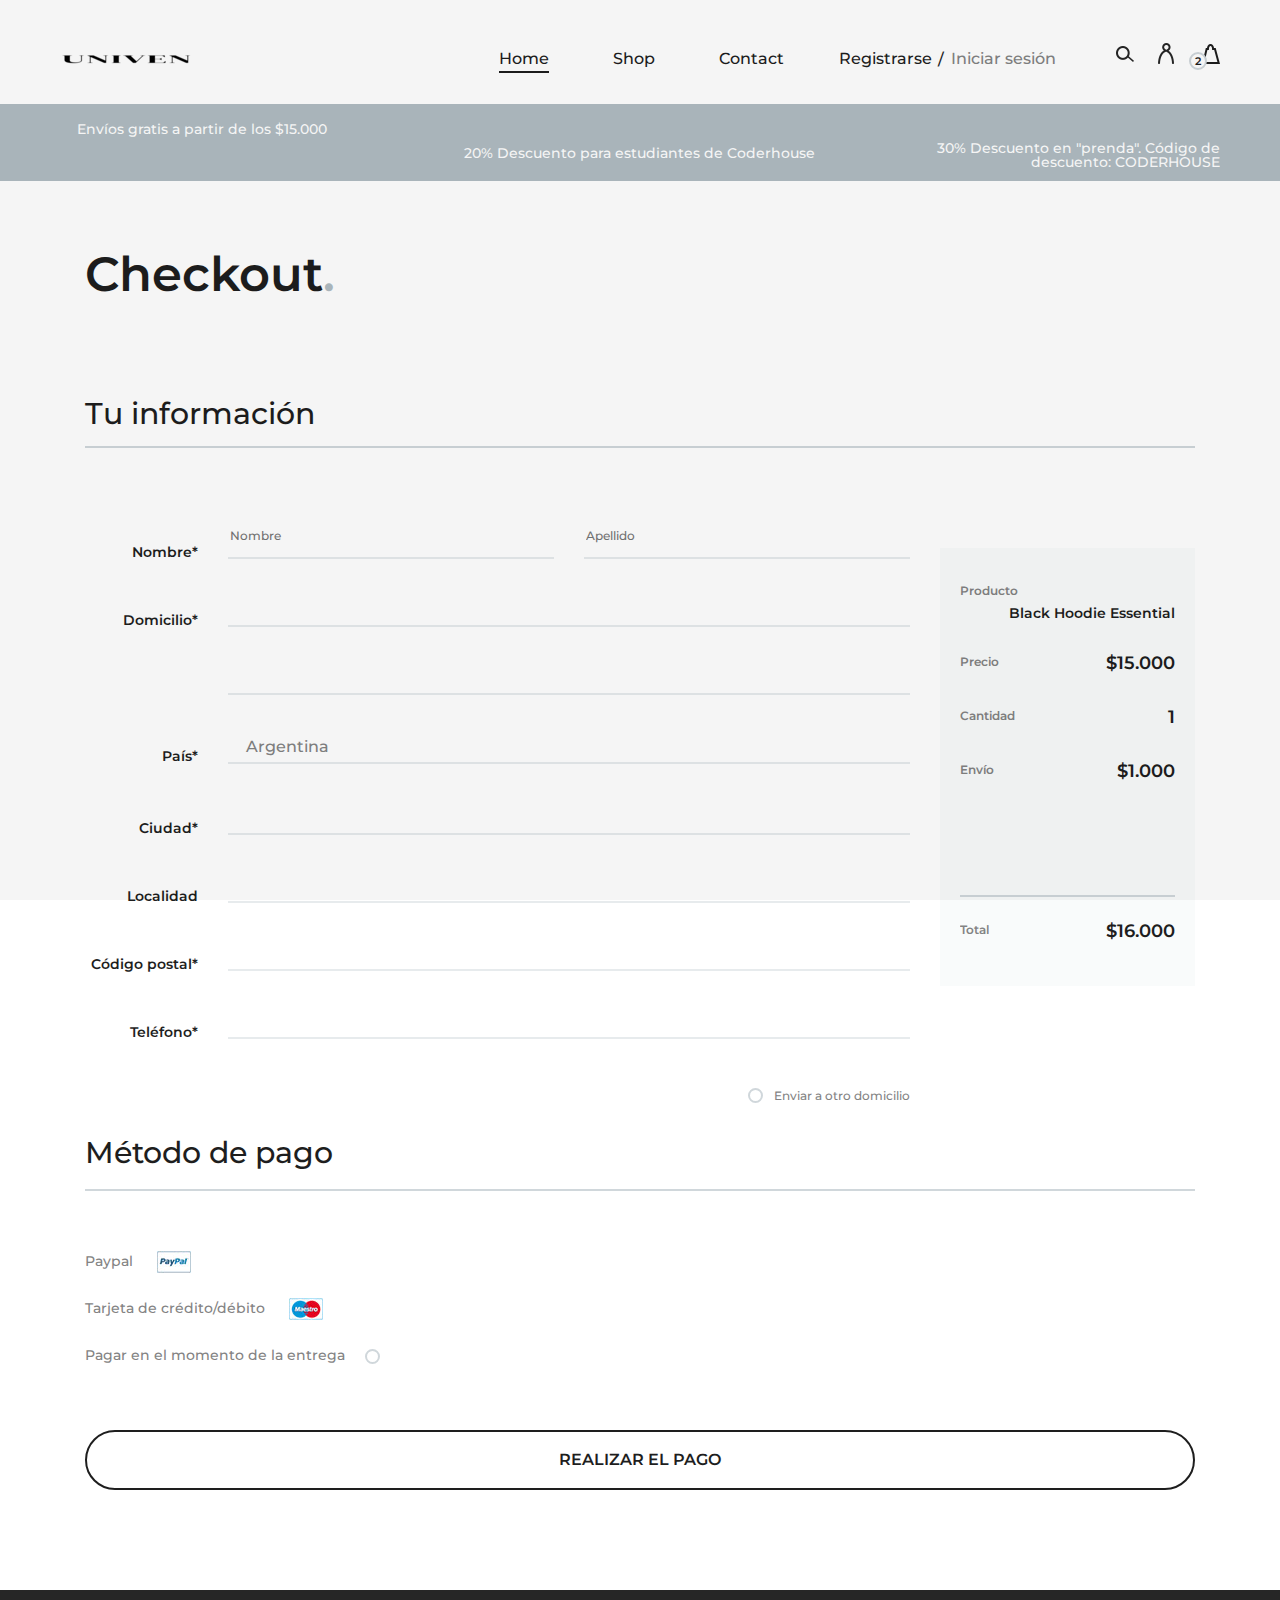
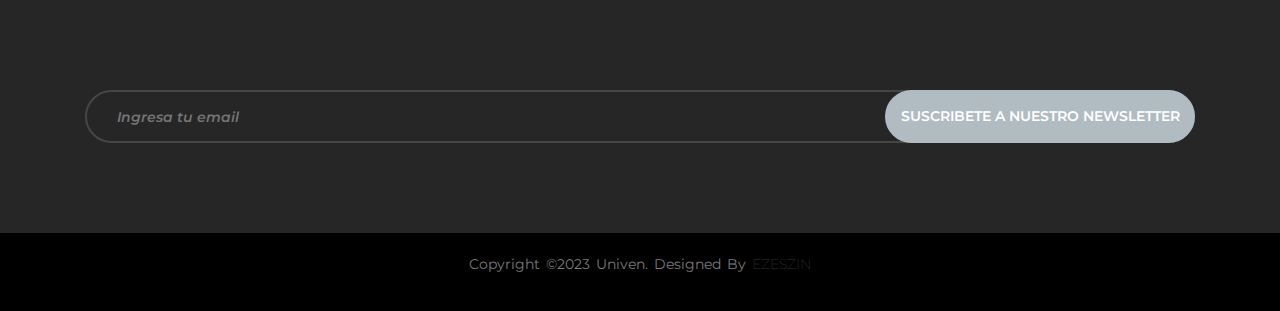
==== commit bb538882: "info" ====
--- a/pages/check-out.html
+++ b/pages/check-out.html
@@ -230,8 +230,8 @@
                         <div class="payment-method">
                             <h3>Método de pago</h3>
                             <ul>
-                                <li>Paypal <img src="img/paypal.jpg" alt=""></li>
-                                <li>Tarjeta de crédito/débito <img src="img/mastercard.jpg" alt=""></li>
+                                <li>Paypal <img src="../img/paypal.jpg" alt=""></li>
+                                <li>Tarjeta de crédito/débito <img src="../img/mastercard.jpg" alt=""></li>
                                 <li>
                                     <label for="two">Pagar en el momento de la entrega</label>
                                     <input type="radio" id="two">
